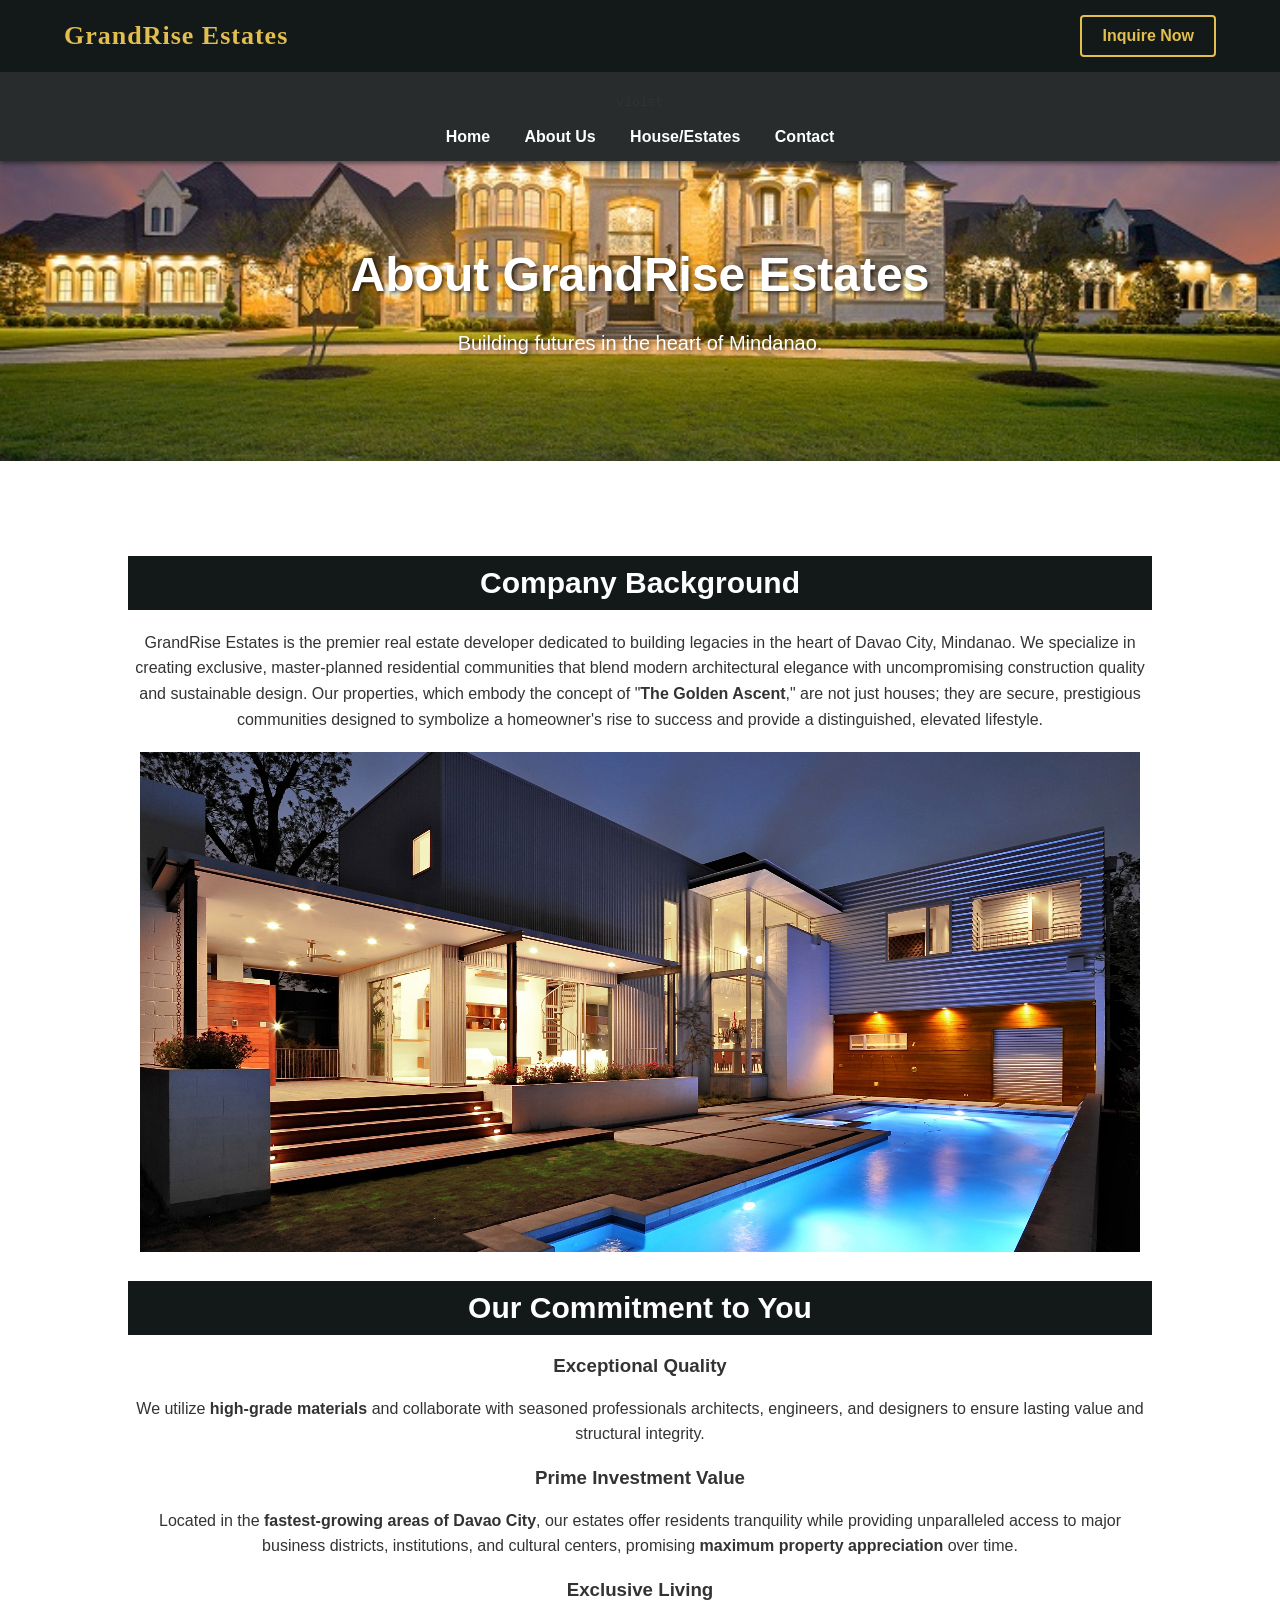
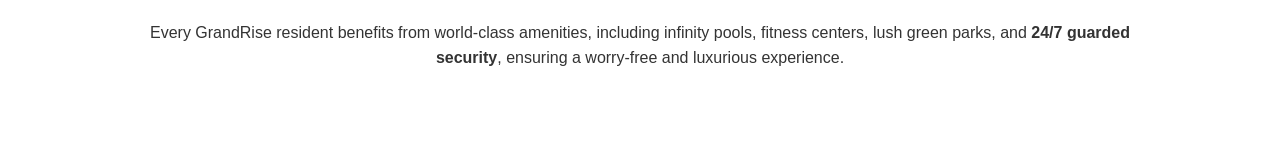
==== about.html @ a57600f0 "Initial Upload" ====
<!DOCTYPE html>
<html lang="en">
<head>
    <meta charset="UTF-8">
    <meta name="viewport" content="width=device-width, initial-scale=1.0">
    <title>About Us - GrandRise Estates</title>
    <link rel="icon" href="GRElogo.ico" type="image/x-icon">
    <link rel="stylesheet" href="about.css">
</head>
<body>

<div class="nav-wrapper">
    <header class="main-header">
        <div class="header-content">
            <div class="nav-logo">GrandRise Estates</div>
            <a href="contact.html" class="inquire-btn">Inquire Now</a>
        </div>
    </header>

    <nav class="main-navbar">
        <ul>
            <pre>violet</pre>
            <li><a href="Index.html">Home</a></li>
            <li><a href="about.html">About Us</a></li>
            <li><a href="products.html">House/Estates</a></li> <li><a href="contact.html">Contact</a></li>
        </ul>
    </nav>
</div>

<div class="about-hero">
    <h1>About GrandRise Estates</h1>
    <p>Building futures in the heart of Mindanao.</p>
</div>

<div class="content">
    
    <div class="background-section 1000px x 500px">
        <h2>Company Background</h2>
        <p>GrandRise Estates is the premier real estate developer dedicated to building legacies in the heart of Davao City, Mindanao. We specialize in creating exclusive, master-planned residential communities that blend modern architectural elegance with uncompromising construction quality and sustainable design.

Our properties, which embody the concept of "<strong>The Golden Ascent</strong>," are not just houses; they are secure, prestigious communities designed to symbolize a homeowner's rise to success and provide a distinguished, elevated lifestyle.</p>
        
<img src="house 4.png" alt="GrandRise Estates Building">
    </div>

    <div class="values-section">
        <h2>Our Commitment to You</h2>
        <div class="values-grid">
            <div class="value-card">
                <i class="fas fa-handshake"></i>
                <h3>Exceptional Quality</h3>
                <p>We utilize <strong>high-grade materials</strong> and collaborate with seasoned professionals architects, engineers, and designers to ensure lasting value and structural integrity.</p>
            </div>
            <div class="value-card">
                <i class="fas fa-gem"></i>
                <h3>Prime Investment Value</h3>
                <p>Located in the <strong>fastest-growing areas of Davao City</strong>, our estates offer residents tranquility while providing unparalleled access to major business districts, institutions, and cultural centers, promising <strong>maximum property appreciation</strong> over time.</p>
            </div>
            <div class="value-card">
                <i class="fas fa-lightbulb"></i>
                <h3>Exclusive Living</h3>
                <p>Every GrandRise resident benefits from world-class amenities, including infinity pools, fitness centers, lush green parks, and <Strong>24/7 guarded security</Strong>, ensuring a worry-free and luxurious experience.</p>
            </div>
        </div>
    </div>
</div>
---- about.css ----
body {
    margin: 0;
    font-family: Arial, sans-serif;
    background: #ffffff;
    color: #333333;
}

.nav-wrapper {
    position: sticky; 
    top: 0;
    z-index: 1000;
    background-color: rgba(19, 24, 24, 0.7); 
    box-shadow: 0 2px 5px rgba(0, 0, 0, 0.5);
}

.main-header {
    background: #131818;
    padding: 15px 0;
    
}

.header-content {
    max-width: 90%;
    margin: auto;
    display: flex;
    justify-content: space-between;
    align-items: center;
}

.nav-logo {
    font-size: 26px;
    font-weight: 700;
    color: #E1BE4E;
    font-family: 'Times New Roman', Times, serif;
    letter-spacing: 1px;
}

.inquire-btn:link, .inquire-btn:visited {
    padding: 10px 20px;
    background-color: #131818;
    color: #E1BE4E;
    border: 2px solid #E1BE4E;
    text-decoration: none;
    font-weight: bold;
    border-radius: 4px;
    transition: background-color 0.3s, color 0.3s;
}

.inquire-btn:hover, .inquire-btn:active {
    background-color: #E1BE4E;
}

.main-navbar {
    background-color: rgba(19, 24, 24, 0.7); 
    padding: 10px 0;
}

.main-navbar ul {
    list-style: none;
    max-width: 90%;
    margin: 0 auto;
    padding: 0;
    text-align: center; 
}

.main-navbar ul li {
    display: inline-block;
    margin: 0 15px;
}

.main-navbar ul li a:link, .main-navbar ul li a:visited {
    color: #FFFFFF;
    font-weight: bold;
    text-decoration: none;
    padding: 5px 0;
    display: block;
    transition: color 0.3s;
}

.main-navbar ul li a:hover, .main-navbar ul li a:active {
    color: #E1BE4E;
}

.about-hero {
    background: url('house\ 2.jpg') center center no-repeat;
    background-size: cover;
    height: 300px;
    display: flex;
    flex-direction: column;
    justify-content: center;
    align-items: center;
    color: #ffffff;
    text-shadow: 2px 2px 4px rgba(0, 0, 0, 0.7);
}

.about-hero h1 {
    font-size: 48px;
    margin-bottom: 10px;
    margin-top: 0;
}

.about-hero p {
    font-size: 20px;
}

.content {
    width: 80%;
    margin: 50px auto; 
    padding: 20px;
    text-align: center;

}

.content h2 {
    color: #FFFFFF;
    background-color: #131818;
    padding: 10px;
    font-size: 30px;
    margin-bottom: 20px;
    text-align: center;
}

.content p {
    line-height: 1.6;
    margin-bottom: 20px;
}
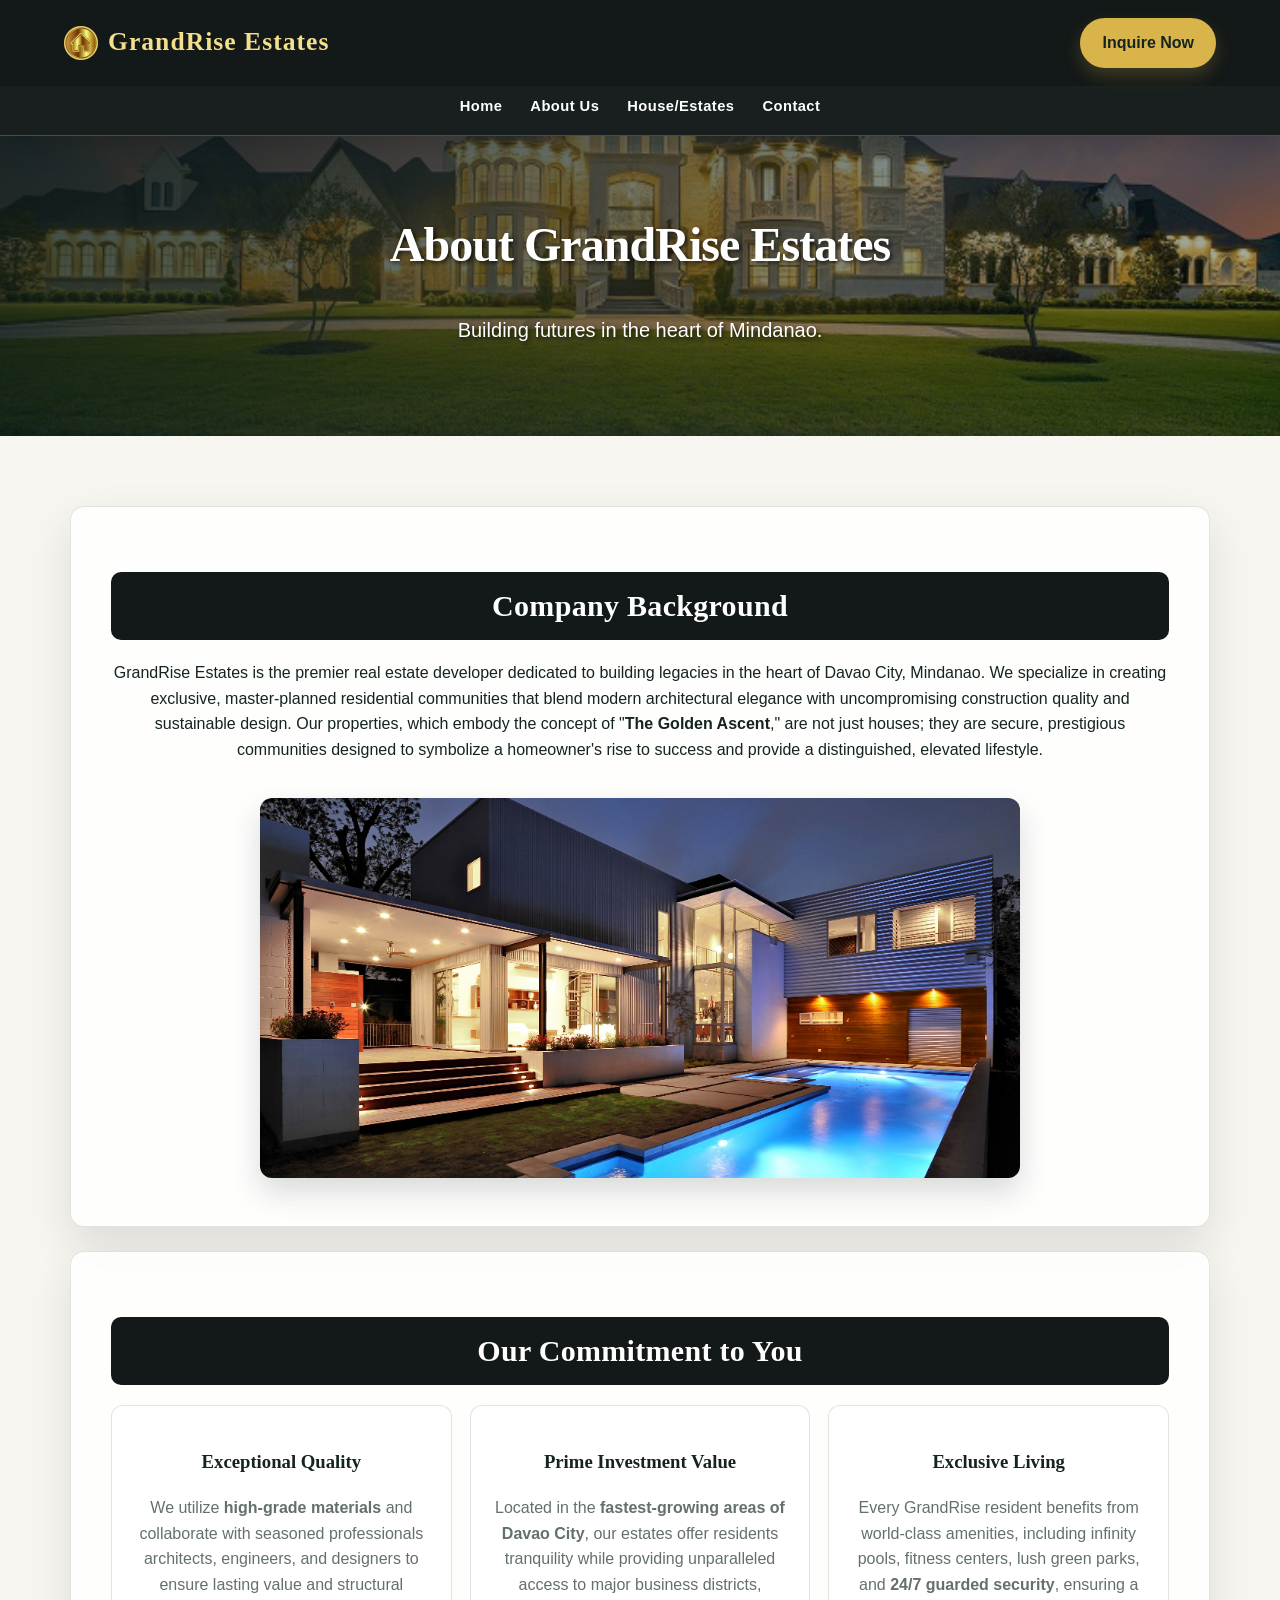
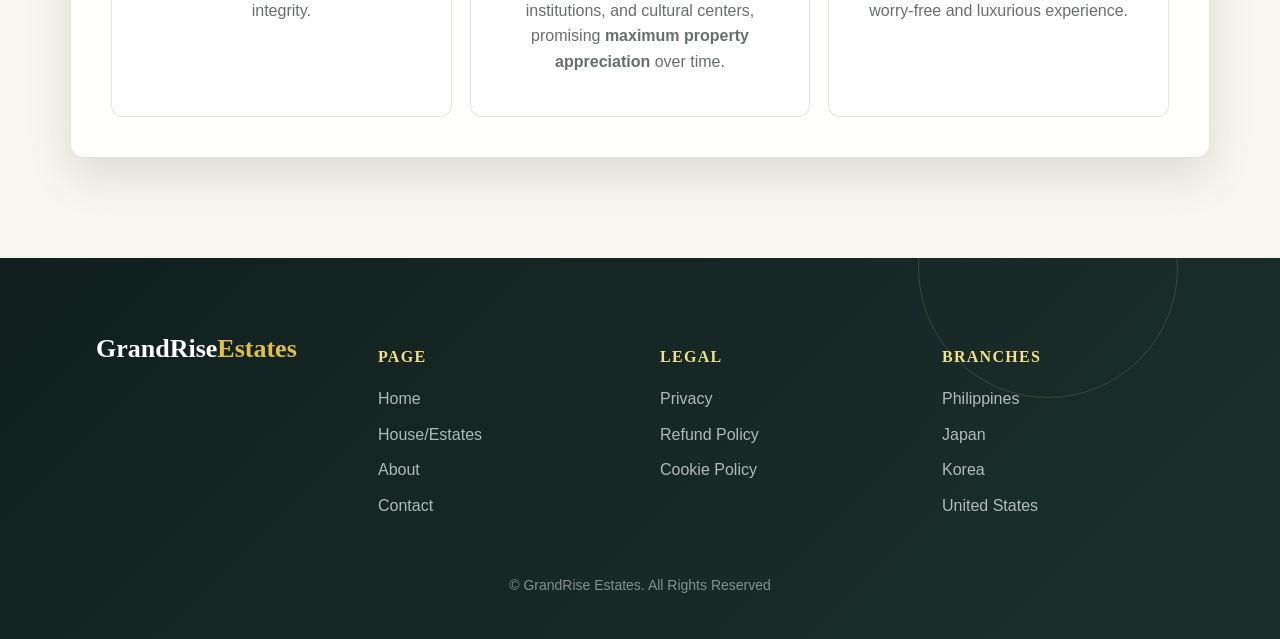
==== commit 853f2a8f: "Major Update" ====
--- a/about.html
+++ b/about.html
@@ -1,66 +1,131 @@
-<!DOCTYPE html>
+<!doctype html>
 <html lang="en">
-<head>
-    <meta charset="UTF-8">
-    <meta name="viewport" content="width=device-width, initial-scale=1.0">
+  <head>
+    <meta charset="UTF-8" />
+    <meta name="viewport" content="width=device-width, initial-scale=1.0" />
     <title>About Us - GrandRise Estates</title>
-    <link rel="icon" href="GRElogo.ico" type="image/x-icon">
-    <link rel="stylesheet" href="about.css">
-</head>
-<body>
+    <link rel="icon" href="GRElogo.ico" type="image/x-icon" />
+    <link rel="stylesheet" href="about.css" />
+    <link rel="stylesheet" href="site.css" />
+  </head>
+  <body>
+    <div class="nav-wrapper">
+      <header class="main-header">
+        <div class="header-content">
+          <a href="Index.html" class="nav-logo"><img src="GRElogo.ico" alt=""><span>GrandRise Estates</span></a>
+          <a href="contact.html" class="inquire-btn">Inquire Now</a>
+        </div>
+      </header>
 
-<div class="nav-wrapper">
-    <header class="main-header">
-        <div class="header-content">
-            <div class="nav-logo">GrandRise Estates</div>
-            <a href="contact.html" class="inquire-btn">Inquire Now</a>
-        </div>
-    </header>
-
-    <nav class="main-navbar">
+      <nav class="main-navbar">
         <ul>
-            <pre>violet</pre>
-            <li><a href="Index.html">Home</a></li>
-            <li><a href="about.html">About Us</a></li>
-            <li><a href="products.html">House/Estates</a></li> <li><a href="contact.html">Contact</a></li>
+          <li><a href="Index.html">Home</a></li>
+          <li><a href="about.html">About Us</a></li>
+          <li><a href="products.html">House/Estates</a></li>
+          <li><a href="contact.html">Contact</a></li>
         </ul>
-    </nav>
-</div>
-
-<div class="about-hero">
-    <h1>About GrandRise Estates</h1>
-    <p>Building futures in the heart of Mindanao.</p>
-</div>
-
-<div class="content">
-    
-    <div class="background-section 1000px x 500px">
-        <h2>Company Background</h2>
-        <p>GrandRise Estates is the premier real estate developer dedicated to building legacies in the heart of Davao City, Mindanao. We specialize in creating exclusive, master-planned residential communities that blend modern architectural elegance with uncompromising construction quality and sustainable design.
-
-Our properties, which embody the concept of "<strong>The Golden Ascent</strong>," are not just houses; they are secure, prestigious communities designed to symbolize a homeowner's rise to success and provide a distinguished, elevated lifestyle.</p>
-        
-<img src="house 4.png" alt="GrandRise Estates Building">
+      </nav>
     </div>
 
-    <div class="values-section">
+    <div class="about-hero">
+      <h1>About GrandRise Estates</h1>
+      <p>Building futures in the heart of Mindanao.</p>
+    </div>
+
+    <div class="content">
+      <div class="background-section 1000px x 500px">
+        <h2>Company Background</h2>
+        <p>
+          GrandRise Estates is the premier real estate developer dedicated to
+          building legacies in the heart of Davao City, Mindanao. We specialize
+          in creating exclusive, master-planned residential communities that
+          blend modern architectural elegance with uncompromising construction
+          quality and sustainable design. Our properties, which embody the
+          concept of "<strong>The Golden Ascent</strong>," are not just houses;
+          they are secure, prestigious communities designed to symbolize a
+          homeowner's rise to success and provide a distinguished, elevated
+          lifestyle.
+        </p>
+
+        <img src="Images/house%204.png" alt="GrandRise Estates Building" />
+      </div>
+
+      <div class="values-section">
         <h2>Our Commitment to You</h2>
         <div class="values-grid">
-            <div class="value-card">
-                <i class="fas fa-handshake"></i>
-                <h3>Exceptional Quality</h3>
-                <p>We utilize <strong>high-grade materials</strong> and collaborate with seasoned professionals architects, engineers, and designers to ensure lasting value and structural integrity.</p>
-            </div>
-            <div class="value-card">
-                <i class="fas fa-gem"></i>
-                <h3>Prime Investment Value</h3>
-                <p>Located in the <strong>fastest-growing areas of Davao City</strong>, our estates offer residents tranquility while providing unparalleled access to major business districts, institutions, and cultural centers, promising <strong>maximum property appreciation</strong> over time.</p>
-            </div>
-            <div class="value-card">
-                <i class="fas fa-lightbulb"></i>
-                <h3>Exclusive Living</h3>
-                <p>Every GrandRise resident benefits from world-class amenities, including infinity pools, fitness centers, lush green parks, and <Strong>24/7 guarded security</Strong>, ensuring a worry-free and luxurious experience.</p>
-            </div>
+          <div class="value-card">
+            <i class="fas fa-handshake"></i>
+            <h3>Exceptional Quality</h3>
+            <p>
+              We utilize <strong>high-grade materials</strong> and collaborate
+              with seasoned professionals architects, engineers, and designers
+              to ensure lasting value and structural integrity.
+            </p>
+          </div>
+          <div class="value-card">
+            <i class="fas fa-gem"></i>
+            <h3>Prime Investment Value</h3>
+            <p>
+              Located in the
+              <strong>fastest-growing areas of Davao City</strong>, our estates
+              offer residents tranquility while providing unparalleled access to
+              major business districts, institutions, and cultural centers,
+              promising <strong>maximum property appreciation</strong> over
+              time.
+            </p>
+          </div>
+          <div class="value-card">
+            <i class="fas fa-lightbulb"></i>
+            <h3>Exclusive Living</h3>
+            <p>
+              Every GrandRise resident benefits from world-class amenities,
+              including infinity pools, fitness centers, lush green parks, and
+              <strong>24/7 guarded security</strong>, ensuring a worry-free and
+              luxurious experience.
+            </p>
+          </div>
         </div>
+      </div>
     </div>
-</div>+    <footer class="footer">
+      <div class="footer-container">
+        <div class="footer-col">
+          <h2 class="logo">GrandRise<span>Estates</span></h2>
+          <div class="social">
+            <i class="fab fa-facebook-f"></i>
+            <i class="fab fa-twitter"></i>
+            <i class="fab fa-instsagram"></i>
+            <i class="fab fa-youtube"></i>
+          </div>
+        </div>
+        <div class="footer-col">
+          <h3>Page</h3>
+          <ul>
+            <li><a href="Index.html">Home</a></li>
+            <li><a href="products.html">House/Estates</a></li>
+            <li><a href="about.html">About</a></li>
+            <li><a href="contact.html">Contact</a></li>
+          </ul>
+        </div>
+        <div class="footer-col">
+          <h3>Legal</h3>
+          <ul>
+            <li><a href="legal.html">Privacy</a></li>
+            <li><a href="legal.html">Refund Policy</a></li>
+            <li><a href="legal.html">Cookie Policy</a></li>
+          </ul>
+        </div>
+        <div class="footer-col">
+          <h3>Branches</h3>
+          <ul>
+            <li><a href="branches.html">Philippines</a></li>
+            <li><a href="branches.html">Japan</a></li>
+            <li><a href="branches.html">Korea</a></li>
+            <li><a href="branches.html">United States</a></li>
+          </ul>
+        </div>
+      </div>
+      <p class="copyright">© GrandRise Estates. All Rights Reserved</p>
+    </footer>
+  </body>
+</html>
--- a/about.css
+++ b/about.css
@@ -1,126 +1,207 @@
 body {
-    margin: 0;
-    font-family: Arial, sans-serif;
-    background: #ffffff;
-    color: #333333;
+  margin: 0;
+  font-family: Arial, sans-serif;
+  background: #ffffff;
+  color: #333333;
 }
 
 .nav-wrapper {
-    position: sticky; 
-    top: 0;
-    z-index: 1000;
-    background-color: rgba(19, 24, 24, 0.7); 
-    box-shadow: 0 2px 5px rgba(0, 0, 0, 0.5);
+  position: sticky;
+  top: 0;
+  z-index: 1000;
+  background-color: rgba(19, 24, 24, 0.7);
+  box-shadow: 0 2px 5px rgba(0, 0, 0, 0.5);
 }
 
 .main-header {
-    background: #131818;
-    padding: 15px 0;
-    
+  background: #131818;
+  padding: 15px 0;
 }
 
 .header-content {
-    max-width: 90%;
-    margin: auto;
-    display: flex;
-    justify-content: space-between;
-    align-items: center;
+  max-width: 90%;
+  margin: auto;
+  display: flex;
+  justify-content: space-between;
+  align-items: center;
 }
 
 .nav-logo {
-    font-size: 26px;
-    font-weight: 700;
-    color: #E1BE4E;
-    font-family: 'Times New Roman', Times, serif;
-    letter-spacing: 1px;
-}
-
-.inquire-btn:link, .inquire-btn:visited {
-    padding: 10px 20px;
-    background-color: #131818;
-    color: #E1BE4E;
-    border: 2px solid #E1BE4E;
-    text-decoration: none;
-    font-weight: bold;
-    border-radius: 4px;
-    transition: background-color 0.3s, color 0.3s;
-}
-
-.inquire-btn:hover, .inquire-btn:active {
-    background-color: #E1BE4E;
+  font-size: 26px;
+  font-weight: 700;
+  color: #e1be4e;
+  font-family: "Times New Roman", Times, serif;
+  letter-spacing: 1px;
+}
+
+.inquire-btn:link,
+.inquire-btn:visited {
+  padding: 10px 20px;
+  background-color: #131818;
+  color: #e1be4e;
+  border: 2px solid #e1be4e;
+  text-decoration: none;
+  font-weight: bold;
+  border-radius: 4px;
+  transition:
+    background-color 0.3s,
+    color 0.3s;
+}
+
+.inquire-btn:hover,
+.inquire-btn:active {
+  background-color: #e1be4e;
 }
 
 .main-navbar {
-    background-color: rgba(19, 24, 24, 0.7); 
-    padding: 10px 0;
+  background-color: rgba(19, 24, 24, 0.7);
+  padding: 10px 0;
 }
 
 .main-navbar ul {
-    list-style: none;
-    max-width: 90%;
-    margin: 0 auto;
-    padding: 0;
-    text-align: center; 
+  list-style: none;
+  max-width: 90%;
+  margin: 0 auto;
+  padding: 0;
+  text-align: center;
 }
 
 .main-navbar ul li {
-    display: inline-block;
-    margin: 0 15px;
-}
-
-.main-navbar ul li a:link, .main-navbar ul li a:visited {
-    color: #FFFFFF;
-    font-weight: bold;
-    text-decoration: none;
-    padding: 5px 0;
-    display: block;
-    transition: color 0.3s;
-}
-
-.main-navbar ul li a:hover, .main-navbar ul li a:active {
-    color: #E1BE4E;
+  display: inline-block;
+  margin: 0 15px;
+}
+
+.main-navbar ul li a:link,
+.main-navbar ul li a:visited {
+  color: #ffffff;
+  font-weight: bold;
+  text-decoration: none;
+  padding: 5px 0;
+  display: block;
+  transition: color 0.3s;
+}
+
+.main-navbar ul li a:hover,
+.main-navbar ul li a:active {
+  color: #e1be4e;
 }
 
 .about-hero {
-    background: url('house\ 2.jpg') center center no-repeat;
-    background-size: cover;
-    height: 300px;
-    display: flex;
-    flex-direction: column;
-    justify-content: center;
-    align-items: center;
-    color: #ffffff;
-    text-shadow: 2px 2px 4px rgba(0, 0, 0, 0.7);
+  background: url("Images/house%202.jpg") center center no-repeat;
+  background-size: cover;
+  height: 300px;
+  display: flex;
+  flex-direction: column;
+  justify-content: center;
+  align-items: center;
+  color: #ffffff;
+  text-shadow: 2px 2px 4px rgba(0, 0, 0, 0.7);
 }
 
 .about-hero h1 {
-    font-size: 48px;
-    margin-bottom: 10px;
-    margin-top: 0;
+  font-size: 48px;
+  margin-bottom: 10px;
+  margin-top: 0;
 }
 
 .about-hero p {
-    font-size: 20px;
+  font-size: 20px;
 }
 
 .content {
-    width: 80%;
-    margin: 50px auto; 
-    padding: 20px;
-    text-align: center;
-
+  width: 80%;
+  margin: 50px auto;
+  padding: 20px;
+  text-align: center;
 }
 
 .content h2 {
-    color: #FFFFFF;
-    background-color: #131818;
-    padding: 10px;
-    font-size: 30px;
-    margin-bottom: 20px;
-    text-align: center;
+  color: #ffffff;
+  background-color: #131818;
+  padding: 10px;
+  font-size: 30px;
+  margin-bottom: 20px;
+  text-align: center;
 }
 
 .content p {
-    line-height: 1.6;
-    margin-bottom: 20px;
-}+  line-height: 1.6;
+  margin-bottom: 20px;
+}
+
+/* ===== Footer (same as Home) ===== */
+.footer {
+  background: #131818;
+  padding: 80px 0 30px 0;
+  color: #ffffff;
+}
+
+.footer-container {
+  max-width: 85%;
+  margin: auto;
+  display: grid;
+  grid-template-columns: repeat(4, 1fr);
+  gap: 40px;
+  text-align: left;
+}
+
+.footer-col .logo {
+  font-size: 26px;
+  font-weight: bold;
+  margin-top: 0;
+}
+
+.footer-col .logo span {
+  color: #e1be4e;
+}
+
+.footer-col h3 {
+  color: #ffffff;
+  margin-bottom: 15px;
+  font-size: 20px;
+  font-weight: 600;
+}
+
+.footer-col ul {
+  list-style: none;
+  padding: 0;
+}
+
+.footer-col ul li {
+  margin: 8px 0;
+}
+
+.footer-col ul li a {
+  color: #ccc;
+  text-decoration: none;
+  transition: 0.3s;
+}
+
+.footer-col ul li a:hover {
+  color: #e1be4e;
+}
+
+.social i {
+  font-size: 22px;
+  margin-right: 15px;
+  cursor: pointer;
+  transition: 0.3s;
+  color: #e1be4e;
+}
+
+.social i:hover {
+  color: #ffffff;
+}
+
+.footer .copyright {
+  text-align: center;
+  margin-top: 40px;
+  font-size: 14px;
+  color: #888;
+}
+
+@media (max-width: 800px) {
+  .footer-container {
+    grid-template-columns: 1fr 1fr;
+  }
+}
--- a/site.css
+++ b/site.css
@@ -0,0 +1,379 @@
+:root {
+    --ink: #152321;
+    --ink-soft: #243b37;
+    --gold: #d9b44a;
+    --gold-light: #f4df8a;
+    --cream: #f8f6f0;
+    --paper: #ffffff;
+    --muted: #64706d;
+    --line: rgba(21, 35, 33, 0.12);
+    --shadow: 0 18px 45px rgba(21, 35, 33, 0.12);
+    --radius: 14px;
+}
+
+*, *::before, *::after { box-sizing: border-box; }
+
+html { scroll-behavior: smooth; }
+
+body {
+    background: var(--cream);
+    color: var(--ink);
+    font-family: "Segoe UI", "Trebuchet MS", Arial, sans-serif;
+    line-height: 1.6;
+    -webkit-font-smoothing: antialiased;
+}
+
+a { color: inherit; }
+
+h1, h2, h3, h4, .nav-logo, .footer .logo {
+    font-family: Georgia, "Times New Roman", serif;
+}
+
+:where(a, button, input, textarea):focus-visible {
+    outline: 3px solid rgba(244, 223, 138, .9);
+    outline-offset: 3px;
+}
+
+.nav-wrapper {
+    background: rgba(21, 35, 33, 0.94);
+    border-bottom: 1px solid rgba(244, 223, 138, 0.18);
+    box-shadow: 0 8px 25px rgba(0, 0, 0, 0.16);
+    backdrop-filter: blur(14px);
+}
+
+.main-header { padding: 18px 0; }
+
+.header-content,
+.main-navbar ul,
+.footer-container {
+    width: min(1180px, calc(100% - 2rem));
+}
+
+.nav-logo {
+    display: inline-flex;
+    align-items: center;
+    gap: .6rem;
+    position: relative;
+    font-size: clamp(1.3rem, 2vw, 1.7rem);
+    letter-spacing: .04em;
+    color: var(--gold-light);
+    text-decoration: none;
+}
+
+.nav-logo img {
+    width: 2.15rem;
+    height: 2.15rem;
+    flex: 0 0 auto;
+    object-fit: contain;
+}
+
+.inquire-btn,
+.back-to-list,
+form button,
+.agent-card a,
+.view-icon {
+    display: inline-flex;
+    align-items: center;
+    justify-content: center;
+    min-height: 46px;
+    padding: 11px 20px;
+    border: 1px solid var(--gold);
+    border-radius: 999px;
+    background: var(--gold);
+    color: var(--ink) !important;
+    box-shadow: 0 8px 18px rgba(217, 180, 74, 0.22);
+    transition: transform .25s ease, background-color .25s ease, color .25s ease, box-shadow .25s ease;
+}
+
+.inquire-btn:hover,
+.back-to-list:hover,
+form button:hover,
+.agent-card a:hover,
+.view-icon:hover {
+    background: var(--gold-light);
+    color: var(--ink) !important;
+    transform: translateY(-3px);
+    box-shadow: 0 12px 24px rgba(217, 180, 74, 0.32);
+}
+
+.inquire-btn:link,
+.inquire-btn:visited {
+    background: var(--gold);
+    color: var(--ink) !important;
+    border-color: var(--gold);
+    border-radius: 999px;
+}
+
+.main-navbar { padding: 4px 0 12px; }
+
+.main-navbar ul {
+    display: flex;
+    flex-wrap: wrap;
+    justify-content: center;
+    gap: 8px 28px;
+}
+
+.main-navbar ul li { margin: 0; }
+
+.main-navbar ul li a {
+    position: relative;
+    padding: 8px 0;
+    color: rgba(255, 255, 255, .82);
+    font-size: .92rem;
+    letter-spacing: .03em;
+}
+
+.main-navbar ul li a::after {
+    content: "";
+    position: absolute;
+    right: 0;
+    bottom: 2px;
+    left: 0;
+    height: 2px;
+    background: var(--gold-light);
+    transform: scaleX(0);
+    transition: transform .25s ease;
+}
+
+.main-navbar ul li a:hover::after,
+.main-navbar ul li a:focus-visible::after { transform: scaleX(1); }
+
+.content {
+    width: min(1180px, calc(100% - 2rem));
+    margin-right: auto;
+    margin-left: auto;
+}
+
+.content h2 {
+    border-radius: 10px;
+    letter-spacing: .01em;
+}
+
+.home {
+    background-position: center;
+}
+
+.home h1,
+.about-hero h1,
+.products-hero h1,
+.contact-hero h1,
+.detail-header-hero h1 {
+    font-family: Georgia, "Times New Roman", serif;
+    letter-spacing: -.02em;
+}
+
+.info-panel {
+    border: 1px solid rgba(244, 223, 138, .3);
+    background: rgba(17, 32, 30, .82);
+    backdrop-filter: blur(12px);
+}
+
+.property-card,
+.unit-card,
+.plan-card,
+.location-map-box {
+    border: 1px solid var(--line);
+    border-radius: var(--radius);
+    box-shadow: var(--shadow);
+}
+
+.property-card-image img { transition: transform .5s ease; }
+.property-card:hover .property-card-image img { transform: scale(1.05); }
+
+.site-card {
+    transition: transform .25s ease, box-shadow .25s ease, border-color .25s ease;
+}
+
+.site-card:hover,
+.site-card:focus-within {
+    border-color: rgba(217, 180, 74, .65);
+    transform: translateY(-5px);
+    box-shadow: 0 22px 48px rgba(21, 35, 33, .16);
+}
+
+.site-card a {
+    display: inline-flex;
+    align-items: center;
+    min-height: 42px;
+    margin-top: 10px;
+    padding: 9px 16px;
+    border: 1px solid var(--gold);
+    border-radius: 999px;
+    background: var(--gold);
+    color: var(--ink);
+    font-weight: 700;
+    text-decoration: none;
+    transition: transform .25s ease, background-color .25s ease, color .25s ease, box-shadow .25s ease;
+}
+
+.site-card a:hover {
+    background: var(--ink);
+    color: var(--gold-light);
+    transform: translateY(-2px);
+    box-shadow: 0 8px 18px rgba(217, 180, 74, .25);
+}
+
+.contact-hero {
+    min-height: 320px;
+    background: linear-gradient(135deg, rgba(12, 28, 25, .72), rgba(12, 28, 25, .22)), url("Images/house%203.jpg") center/cover no-repeat;
+    display: flex;
+    flex-direction: column;
+    justify-content: center;
+    align-items: center;
+    padding: 2rem;
+    color: #fff;
+    text-align: center;
+}
+
+.contact-hero::before { background: transparent; }
+
+.about-hero { background-position: center; }
+.products-hero { background-position: center; }
+
+.detail-section h2 {
+    border-radius: 10px;
+    border-left-width: 4px;
+}
+
+.footer {
+    position: relative;
+    overflow: hidden;
+    background: linear-gradient(135deg, #11201e, #1b302c);
+    padding: 70px 0 28px;
+    margin-top: 80px;
+}
+
+.footer::before {
+    content: "";
+    position: absolute;
+    top: -120px;
+    right: 8%;
+    width: 260px;
+    height: 260px;
+    border: 1px solid rgba(244, 223, 138, .16);
+    border-radius: 50%;
+}
+
+.footer-container { position: relative; }
+
+.footer-col h3 { color: var(--gold-light); font-size: 1rem; letter-spacing: .08em; text-transform: uppercase; }
+.footer-col ul li { margin: 10px 0; }
+.footer-col ul li a { color: rgba(255, 255, 255, .68); }
+.footer-col ul li a:hover { color: var(--gold-light); padding-left: 4px; }
+.footer .copyright { color: rgba(255, 255, 255, .48); }
+
+.site-page {
+    min-height: 60vh;
+    padding: clamp(3rem, 7vw, 7rem) 1rem;
+}
+
+.site-page__inner { width: min(960px, 100%); margin: 0 auto; }
+
+.site-page__eyebrow {
+    color: #9b7620;
+    font-size: .78rem;
+    font-weight: 800;
+    letter-spacing: .16em;
+    text-transform: uppercase;
+}
+
+.site-page h1 { margin: .35rem 0 1rem; font-size: clamp(2.4rem, 6vw, 4.8rem); line-height: 1.05; }
+.site-page__intro { max-width: 680px; color: var(--muted); font-size: 1.1rem; }
+
+.site-card-grid { display: grid; grid-template-columns: repeat(2, minmax(0, 1fr)); gap: 20px; margin-top: 2.4rem; }
+.site-card { padding: 26px; border: 1px solid var(--line); border-radius: var(--radius); background: var(--paper); box-shadow: var(--shadow); }
+.site-card h2, .site-card h3 { margin-top: 0; color: var(--ink); background: none; padding: 0; }
+.site-card p, .site-card li { color: var(--muted); }
+
+.about-hero,
+.contact-hero {
+    position: relative;
+    isolation: isolate;
+    overflow: hidden;
+}
+
+.about-hero::before,
+.contact-hero::before {
+    content: "";
+    position: absolute;
+    inset: 0;
+    z-index: -1;
+    background: linear-gradient(135deg, rgba(12, 28, 25, .82), rgba(12, 28, 25, .3));
+}
+
+.about-hero h1, .about-hero p,
+.contact-hero h1, .contact-hero p { position: relative; z-index: 1; }
+
+.background-section,
+.values-section,
+.contact-container,
+.map-section,
+.agents-section {
+    padding: clamp(1.4rem, 4vw, 2.5rem);
+    border: 1px solid var(--line);
+    border-radius: var(--radius);
+    background: rgba(255, 255, 255, .86);
+    box-shadow: var(--shadow);
+}
+
+.background-section img {
+    width: min(100%, 760px);
+    max-height: 420px;
+    margin-top: 1rem;
+    border-radius: 12px;
+    object-fit: cover;
+    box-shadow: 0 14px 30px rgba(21, 35, 33, .16);
+}
+
+.values-section { margin-top: 24px; }
+.values-grid, .agents-grid { display: grid; grid-template-columns: repeat(3, minmax(0, 1fr)); gap: 18px; }
+.value-card, .agent-card { padding: 22px; border: 1px solid var(--line); border-radius: 12px; background: var(--paper); }
+.value-card h3, .agent-card h4 { color: var(--ink); }
+.value-card p, .agent-card p { color: var(--muted); }
+
+.contact-container { display: grid; grid-template-columns: .85fr 1.15fr; gap: 28px; }
+.contact-info { padding: 8px; }
+.contact-info h3, form h3 { color: var(--ink); }
+.contact-info i { width: 24px; color: #ae8425; }
+.contact-container form { margin: 0; background: var(--paper); box-shadow: none; }
+form input, form textarea { border: 1px solid var(--line); background: #fcfcfa; border-radius: 10px; outline: none; transition: border-color .2s, box-shadow .2s; }
+form input:focus, form textarea:focus { border-color: var(--gold); box-shadow: 0 0 0 4px rgba(217, 180, 74, .16); }
+form button { cursor: pointer; font: inherit; }
+.google-map-placeholder { overflow: hidden; border-radius: 12px; box-shadow: 0 10px 30px rgba(21, 35, 33, .1); }
+.google-map-placeholder iframe { display: block; width: 100%; border: 0; }
+.map-section, .agents-section { margin-top: 24px; }
+.agent-card a { min-height: 40px; padding: 8px 14px; font-size: .9rem; text-decoration: none; }
+
+@media (prefers-reduced-motion: reduce) {
+    *, *::before, *::after {
+        scroll-behavior: auto !important;
+        transition-duration: .01ms !important;
+        animation-duration: .01ms !important;
+    }
+}
+
+@media (max-width: 760px) {
+    .values-grid, .agents-grid, .contact-container { grid-template-columns: 1fr; }
+    .background-section, .values-section, .contact-container, .map-section, .agents-section { padding: 1.1rem; }
+}
+
+@media (max-width: 760px) {
+    .main-header { padding: 14px 0; }
+    .header-content { gap: 16px; }
+    .nav-logo { font-size: 1.15rem; }
+    .nav-logo img { width: 1.9rem; height: 1.9rem; }
+    .inquire-btn { min-height: 42px; padding: 9px 15px; font-size: .85rem; }
+    .main-navbar ul { gap: 2px 18px; }
+    .main-navbar ul li a { font-size: .82rem; }
+    .footer-container { grid-template-columns: repeat(2, minmax(0, 1fr)); gap: 28px 18px; }
+    .site-card-grid { grid-template-columns: 1fr; }
+    .site-card { padding: 21px; }
+}
+
+@media (max-width: 480px) {
+    .header-content { align-items: flex-start; flex-direction: column; }
+    .header-content .inquire-btn { align-self: stretch; }
+    .main-navbar ul { gap: 0; justify-content: space-between; }
+    .main-navbar ul li a { padding: 7px 2px; font-size: .74rem; }
+    .footer-container { grid-template-columns: 1fr; }
+}
